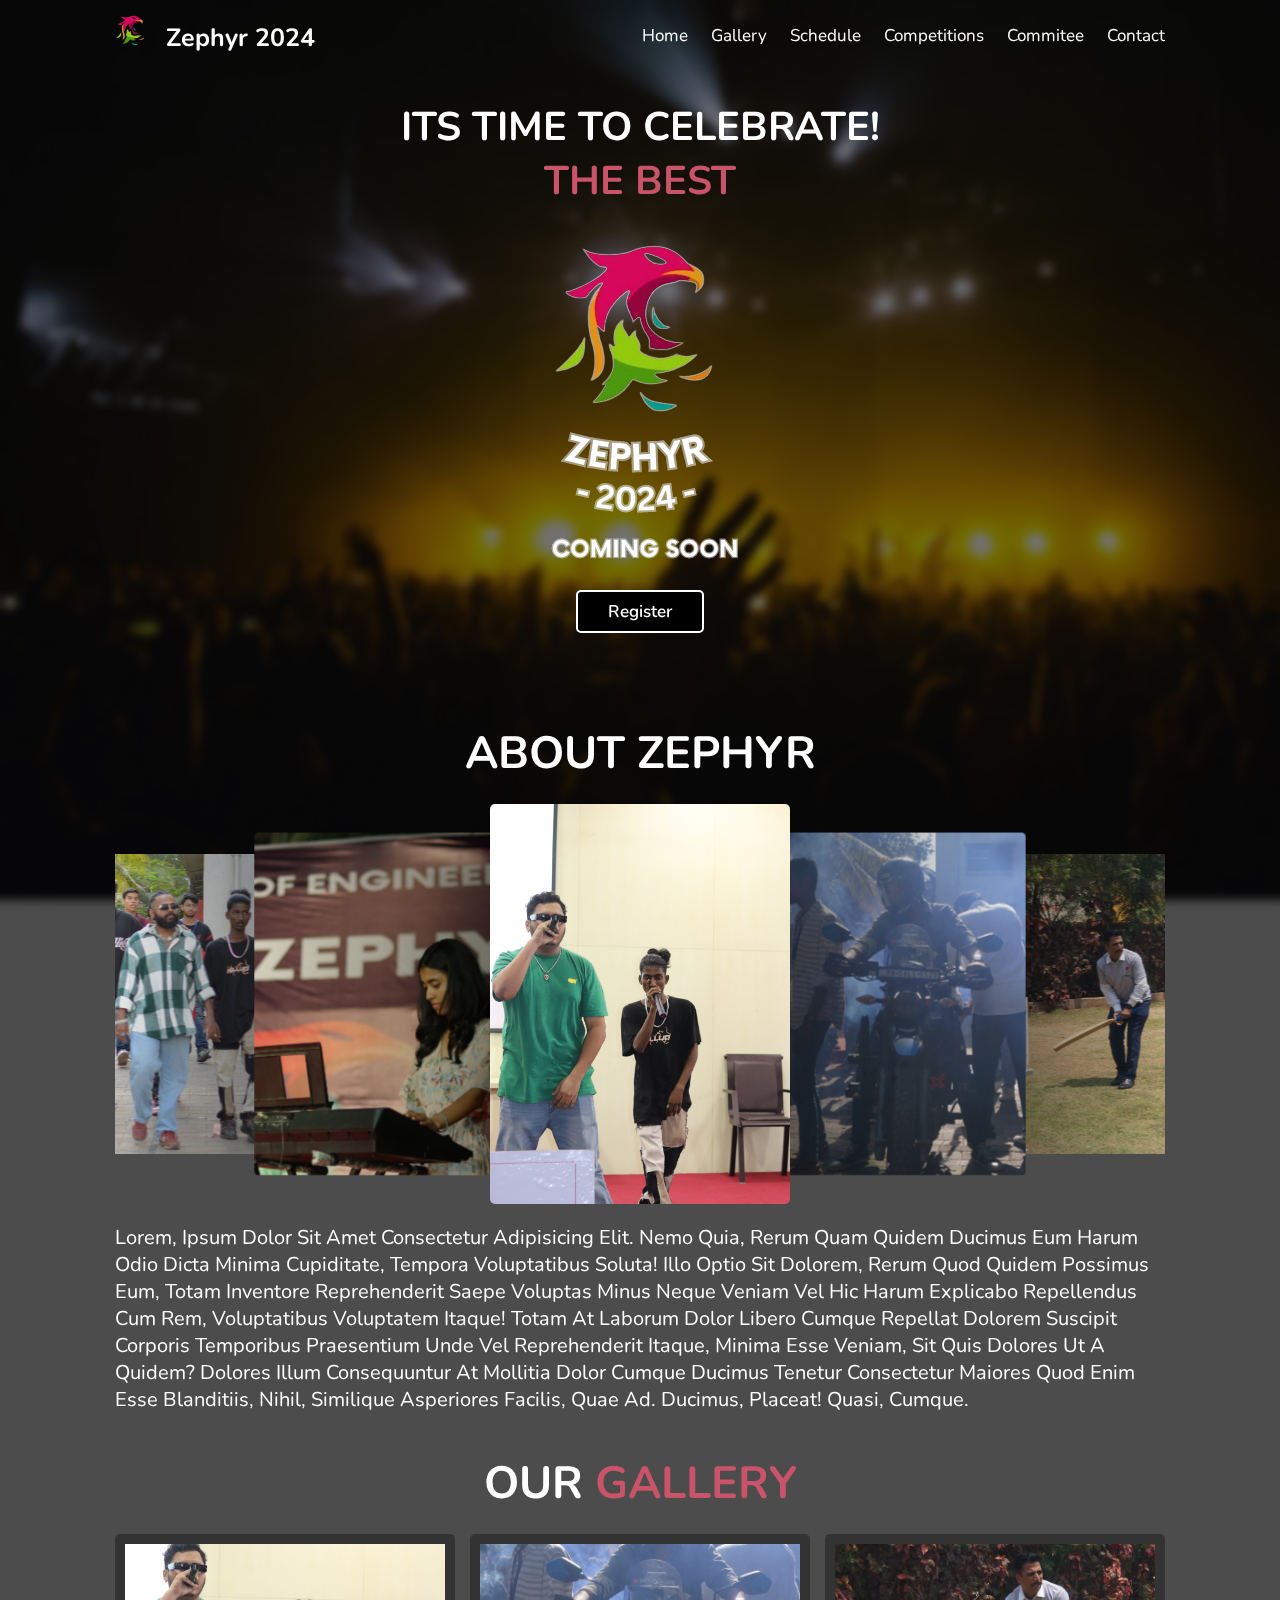
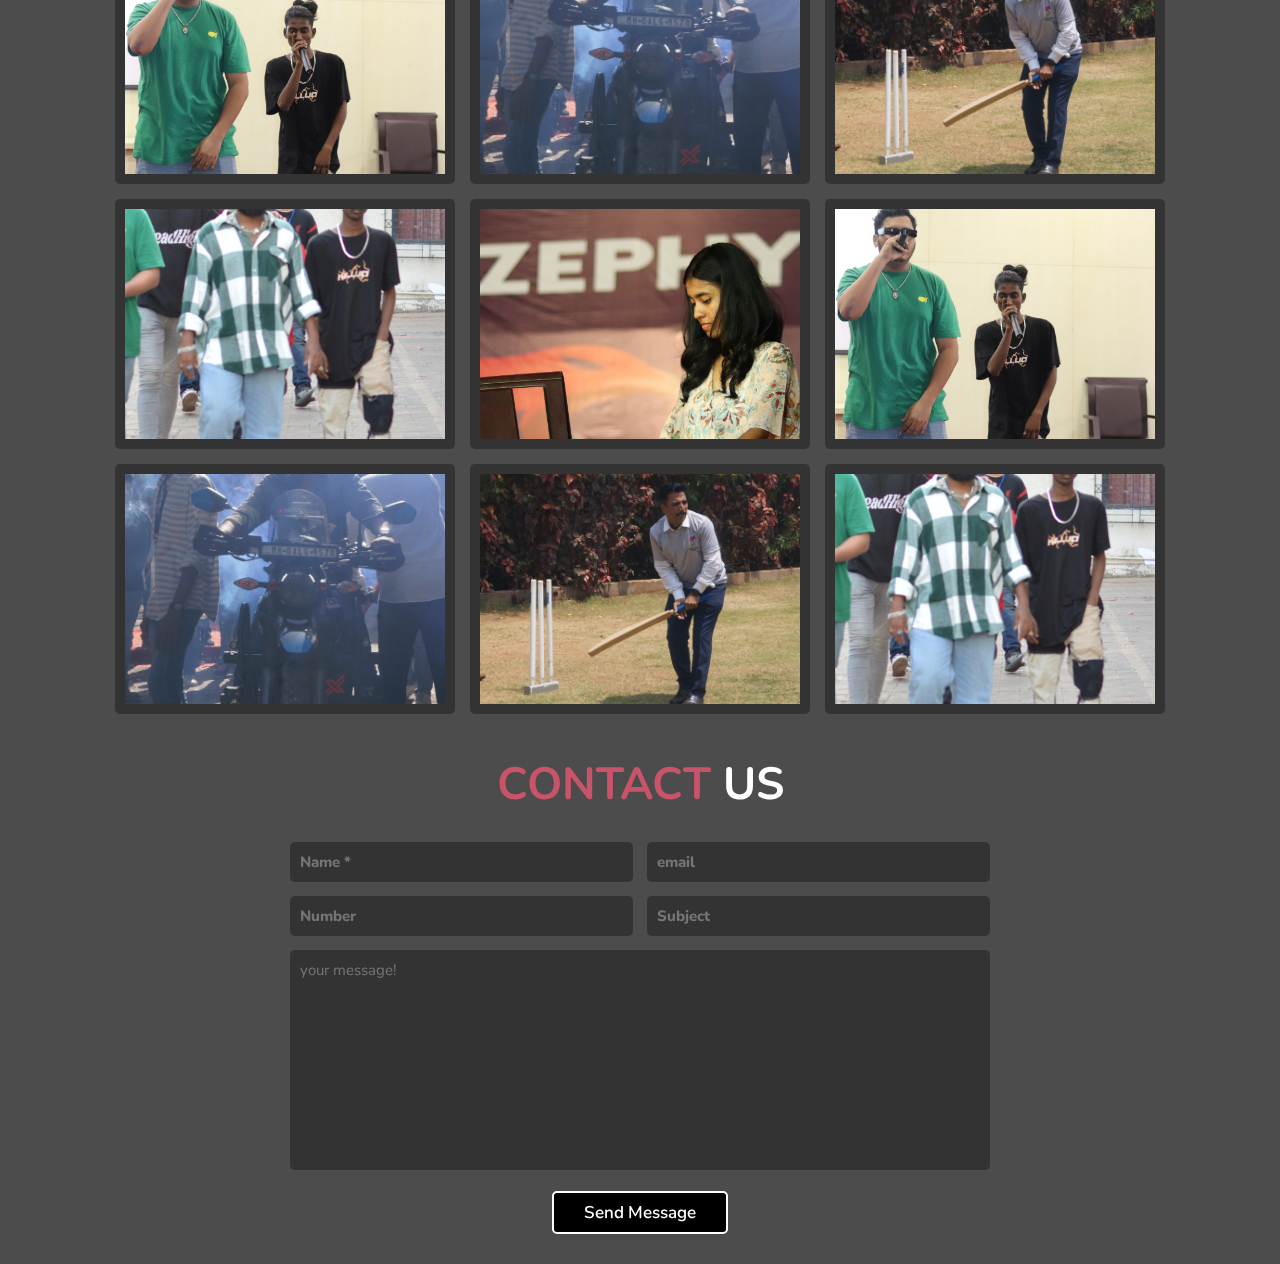
==== zephyr website/index.html @ 77f147ae "Add files via upload" ====
<!DOCTYPE html>
<html lang="en">
<head>
    <meta charset="UTF-8">
    <meta name="viewport" content="width=device-width, initial-scale=1.0">
    <title>Zephyr 2024</title>
    <link
  rel="stylesheet"
  href="https://cdn.jsdelivr.net/npm/swiper@11/swiper-bundle.min.css"
/>
    <link rel="stylesheet" href="style.css">
    <link rel="stylesheet" href="https://cdnjs.cloudflare.com/ajax/libs/font-awesome/6.5.1/css/all.min.css" integrity="sha512-DTOQO9RWCH3ppGqcWaEA1BIZOC6xxalwEsw9c2QQeAIftl+Vegovlnee1c9QX4TctnWMn13TZye+giMm8e2LwA==" crossorigin="anonymous" referrerpolicy="no-referrer" />
</head>
<body>
    <header class="header">
        <a href="" class="logo"><span><img src="30px.png" alt="">&nbsp;&nbsp;&nbsp;</span>Zephyr 2024</a>

        <nav class="navbar">
            <a href="#home">Home</a>
            <a href="#gallery">Gallery</a>
            <a href="#price">Schedule</a>
            <a href="#service">Competitions</a>
            <a href="#contact">Commitee</a>
            <a href="#contact">Contact</a>
        </nav>

        <div id="menu-bars" class="fas fa-bars"></div>

    </header>

    <!-- header section ends -->

    <!-- home section starts -->
    <section class="home" id="home">
        <div class="content">
            <h3>Its time to Celebrate! <br> <span>the best </span> <br><img src="coming.png" id="logo" alt=""></h3>
            <a href="form.html" class="btn">Register</a>
            <h1>ABOUT ZEPHYR</h1>
        </div>

        <div class="swiper mySwiper home-slider">
            <div class="swiper-wrapper">
                <div class="swiper-slide"><img src="image1.JPG" alt=""></div>
                <div class="swiper-slide"><img src="image2.JPG" alt=""></div>
                <div class="swiper-slide"><img src="image3.JPG" alt=""></div>
                <div class="swiper-slide"><img src="image4.JPG" alt=""></div>
                <div class="swiper-slide"><img src="image5.JPG" alt=""></div>
            </div>
        </div>
        <div class="about">
            <p>Lorem, ipsum dolor sit amet consectetur adipisicing elit. Nemo quia, rerum quam quidem ducimus eum harum odio dicta minima cupiditate, tempora voluptatibus soluta! Illo optio sit dolorem, rerum quod quidem possimus eum, totam inventore reprehenderit saepe voluptas minus neque veniam vel hic harum explicabo repellendus cum rem, voluptatibus voluptatem itaque! Totam at laborum dolor libero cumque repellat dolorem suscipit corporis temporibus praesentium unde vel reprehenderit itaque, minima esse veniam, sit quis dolores ut a quidem? Dolores illum consequuntur at mollitia dolor cumque ducimus tenetur consectetur maiores quod enim esse blanditiis, nihil, similique asperiores facilis, quae ad. Ducimus, placeat! Quasi, cumque. </p>
        </div>
    </section>

<!-- home section ends -->
<!-- Gallery section starts -->

<section class="gallery" id="gallery">
    <h1 class="heading">our <span>gallery</span></h1>

    <div class="box-container">
        <div class="box">
            <img src="image1.JPG" alt="">
           <h3 class="title">photos and events</h3>
           <div class="icons">
                <a href="#" class="fas fa-heart"></a>
                <a href="#" class="fas fa-share"></a>
                <a href="#" class="fas fa-eye"></a>
           </div>
        </div>

        <div class="box">
            <img src="image2.JPG" alt="">
           <h3 class="title">photos and events</h3>
           <div class="icons">
                <a href="#" class="fas fa-heart"></a>
                <a href="#" class="fas fa-share"></a>
                <a href="#" class="fas fa-eye"></a>
           </div>
        </div>

        <div class="box">
            <img src="image3.JPG" alt="">
           <h3 class="title">photos and events</h3>
           <div class="icons">
                <a href="#" class="fas fa-heart"></a>
                <a href="#" class="fas fa-share"></a>
                <a href="#" class="fas fa-eye"></a>
           </div>
        </div>

        <div class="box">
            <img src="image4.JPG" alt="">
           <h3 class="title">photos and events</h3>
           <div class="icons">
                <a href="#" class="fas fa-heart"></a>
                <a href="#" class="fas fa-share"></a>
                <a href="#" class="fas fa-eye"></a>
           </div>
        </div>

        <div class="box">
            <img src="image5.JPG" alt="">
           <h3 class="title">photos and events</h3>
           <div class="icons">
                <a href="#" class="fas fa-heart"></a>
                <a href="#" class="fas fa-share"></a>
                <a href="#" class="fas fa-eye"></a>
           </div>
        </div>

        <div class="box">
            <img src="image1.JPG" alt="">
           <h3 class="title">photos and events</h3>
           <div class="icons">
                <a href="#" class="fas fa-heart"></a>
                <a href="#" class="fas fa-share"></a>
                <a href="#" class="fas fa-eye"></a>
           </div>
        </div>

        <div class="box">
            <img src="image2.JPG" alt="">
           <h3 class="title">photos and events</h3>
           <div class="icons">
                <a href="#" class="fas fa-heart"></a>
                <a href="#" class="fas fa-share"></a>
                <a href="#" class="fas fa-eye"></a>
           </div>
        </div>

        <div class="box">
            <img src="image3.JPG" alt="">
           <h3 class="title">photos and events</h3>
           <div class="icons">
                <a href="#" class="fas fa-heart"></a>
                <a href="#" class="fas fa-share"></a>
                <a href="#" class="fas fa-eye"></a>
           </div>
        </div>

        <div class="box">
            <img src="image4.JPG" alt="">
           <h3 class="title">photos and events</h3>
           <div class="icons">
                <a href="#" class="fas fa-heart"></a>
                <a href="#" class="fas fa-share"></a>
                <a href="#" class="fas fa-eye"></a>
           </div>
        </div>
       

</section>

<!-- gallery section end -->
<section class="contact" id="contact">
    <h1 class="heading"><span>contact</span> us</h1>
    <form action="">
        <div class="inputBox">
            <input type="text" name="name" placeholder="Name *" required="required">
            <input type="email" placeholder="email">     
        </div>
        <div class="inputBox">
            <input type="number" name="name" placeholder="Number" required="required">
            <input type="text" placeholder="Subject">     
        </div>
        <textarea name="" placeholder="your message!" id="" cols="30" rows="10"></textarea>
        <input type="submit" value="send message" class="btn">

    </form>
</section>















    <script src="https://cdn.jsdelivr.net/npm/swiper@11/swiper-bundle.min.js"></script>
    <script src="script.js"></script>
</body>
</html>
---- zephyr website/style.css ----
@import url('https://fonts.googleapis.com/css2?family=Nunito:wght@200;600;700&display=swap');

:root{
    --main-color: #3867d6
}

*{
    font-family: 'Nunito', sans-serif;
    margin:0 ;
    padding: 0;
    box-sizing: border-box;
    outline: none;
    border: none;
    text-decoration: none;
    text-transform: capitalize;
    transition: .2s linear;

}

html{
    font-size: 62.5%;
    overflow-x: hidden;
    scroll-padding-top: 7rem;
    scroll-behavior: smooth;
}

html::-webkit-scrollbar{
    width:1rem;
    
}
html::-webkit-scrollbar-thumb{
    background: var(--main-color);
    border-radius: 5rem;
}

body{
    background: #222;
    background-image: url('zephyre.jpg');
    background-size: cover;
    background-repeat: no-repeat;
    background-attachment: fixed;
    background-color: rgba(0, 0, 0, 0.7);
    backdrop-filter: blur(5px);
    margin: 0;
    padding: 0;
}

section{
    padding: 2rem 9%;
}

.header{
    position:fixed;
    top:0;
    left: 0;
    right:0;
    z-index: 1000;
    display: flex;
    align-items: center;
    justify-content: space-between;
    padding: 1.5rem 9%;
}

.header .logo{
    font-weight: bolder;
    color:white;
    font-size: 2.5rem;
}

.header .logo span{
    color: var(--main-color);
}
.header .navbar a{
    font-size: 1.7rem;
    color:white;
    margin-left: 2rem;
}

.header .navbar a:hover{
    color: var(--main-color)
}

#menu-bars{
    font-size: 3rem;
    color: white;
    cursor: pointer;
    display: none;
}

.home .content{
    text-align: center;
    padding-top: 6rem;
    margin: 2rem auto;
    max-width: 70rem;
    
}

.home .content h3{
      color: white;
      font-size: 4.5rem;
      text-transform: uppercase;
}

.home .content h3 span{
    color: rgb(201, 83, 105);
    text-transform: uppercase;
}

.btn{
    margin-top: 1rem;
    display: inline-block;
    padding: .8rem 3rem;
    font-size: 1.7rem;
    border-radius: .5rem;
    background: black;
    cursor: pointer;
    color:white; 
    border: white solid 2px;
    font-weight: 600;
}

.btn:hover{
    background: rgb(201, 83, 105);
}

.home .home-slider .swiper-slide{
    overflow: hidden;
    border-radius: .5rem;
    height: 40rem;
    width:30rem;
}

.home .home-slider .swiper-slide img{
    height: 100%;
    width: 100%;
    object-fit: cover;
}

.home .content h1{
    margin-top: 9rem;
    color: white;
    font-size: 4.5rem;
    text-transform: uppercase;
}

.about p{
    margin-top: 2rem;
    color: white;
    font-size: 2rem;
}

.home .content h3{
    font-size: 4rem;
}

.gallery .box-container{
    display: grid;
    grid-template-columns: repeat(auto-fit, minmax(27rem,1fr));
    gap: 1.5rem;
}


.gallery .box-container .box{
    position: relative;
    border: 1rem solid #333;
    border-radius: .5rem;
    height: 25rem;
    cursor: pointer;
    overflow: hidden;
}

.gallery .box-container .box img{
    height: 100%;
    width: 100%;
    object-fit: cover;
}

.gallery .box-container .box:hover img{
    transform: scale(1.1);
    filter: grayscale();
}

.gallery .box-container .box .title{
    position: absolute;
    top:-10rem; left: 0; right: 0;
    background-color: #333;
    color: #fff;
    text-align: center;
    padding-bottom: 1rem;
    font-size: 2rem;
}

.gallery .box-container .box:hover .title{
    top:0;
}

.gallery .box-container .box .icons{ 
    position: absolute;
    bottom:-10rem; left: 0; right: 0;
    background-color: #333;
    padding-top: 1rem;
    text-align: center;
    
}

.gallery .box-container .box:hover .icons{
     bottom: 0;
}

.gallery .box-container .box .icons a{
    font-size: 2rem;
    margin: .5rem 1rem;
    color: #fff;
}

.gallery .box-container .box .icons a:hover{
    color: var(--main-color);
}



.heading{
    color: white;
    font-size: 4.5rem;
    text-transform: uppercase;
    text-align: center;
    margin-bottom: 2rem;
}

.heading span{
  color: rgb(201, 83, 105);
  text-transform: uppercase;
}



/* media queries */

@media(max-width:991px){

    html{
        font-size: 55%;

    }
    .header{
        padding: 1.5rem 2rem;
    }

    section{
        padding: 2rem;
    }

}

@media(max-width:768px){

    #menu-bars{
        display: initial;
    }

    .header .navbar{
        position: absolute;
        top: 0; left: 0; right: 0;
        border-top: .1rem solid #222;
        background: #333;
        clip-path: polygon(0 0,100% 0, 100% 0, 0 0);
    }

    .header .navbar.active{
        clip-path: polygon(0 0,100% 0, 100% 100%, 0 100%); 
    }

    .fa-times{
        transform: rotate(180deg)
    }
    .header .navbar a{
        display: flex;
        background: #222;
        border-radius: .5rem;
        padding: 1.3rem;
        margin: 1.3rem;
        font-size: 2rem;
    }

}

@media(max-width:450px){

    html{
        font-size: 50%;

    }

    .home .home-slider .swiper-slide{
        width: 27rem;
    }

    .contact form .inputBox input{
        width: 100%;
    }
   

}





/* form css */
.registration-form h2{
    color: white;
    font-size: 4.5rem;
    text-transform: uppercase;
    text-align: center;
    margin-bottom: 2rem;
    margin-top: 3rem;
    margin-right: 48%;

}

input{
    color: black;
    font-size: 2rem;
    font-weight: 800;
}
#registrationForm{
    display: grid;
    font-size: 3rem;
    color: pink;   
     margin-left: 10%;
    margin-right: 40%;
}
#name{
    width: 100%;
}
#email{
    width: 100%;
}
#year{
    width: 100%;
}

#branch{
    width: 100%;

}
#phone{
    width: 100%;
    margin-bottom: 3rem;

}

registration-form .btn{
    width: 20%;
    text-align: center;
}

.contact form{
    max-width: 70rem;
    margin: 1rem auto;
    text-align: center;
}

.contact form .inputBox{
    display: flex;
    justify-content: space-between;
    flex-wrap: wrap;
}

.contact form .inputBox input,
.contact form textarea{
    width: 100%;
    background-color: #333;
    border-radius: .5rem;
    padding: 1rem;
    margin: .7rem 0;
    font-size: 1.5rem;
    color: #fff;
    text-transform: none;
}

.contact form .inputBox input::focus,
.contact form textarea::focus{
    text-transform: capitalize;
    color: #444;
}

.contact form .inputBox input{
    width: 49%;
}

.contact form textarea{
    resize: none;
}
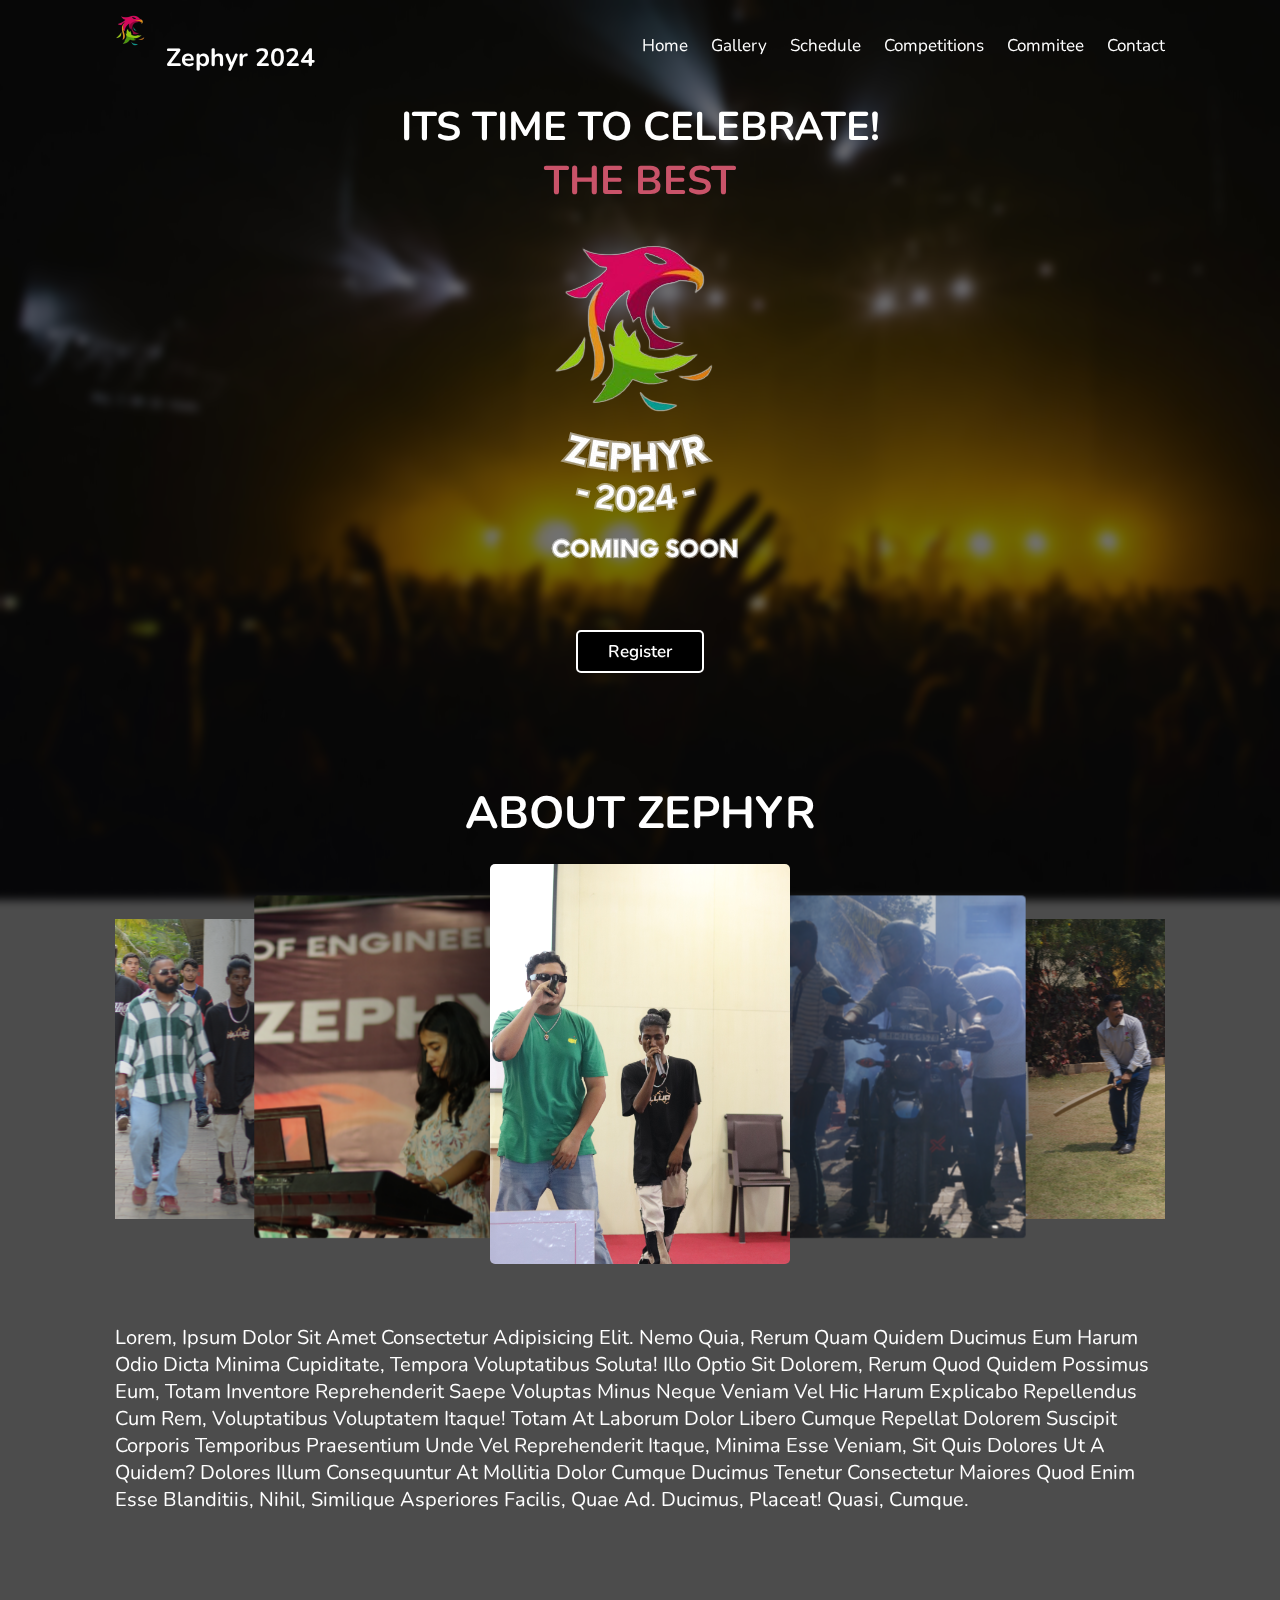
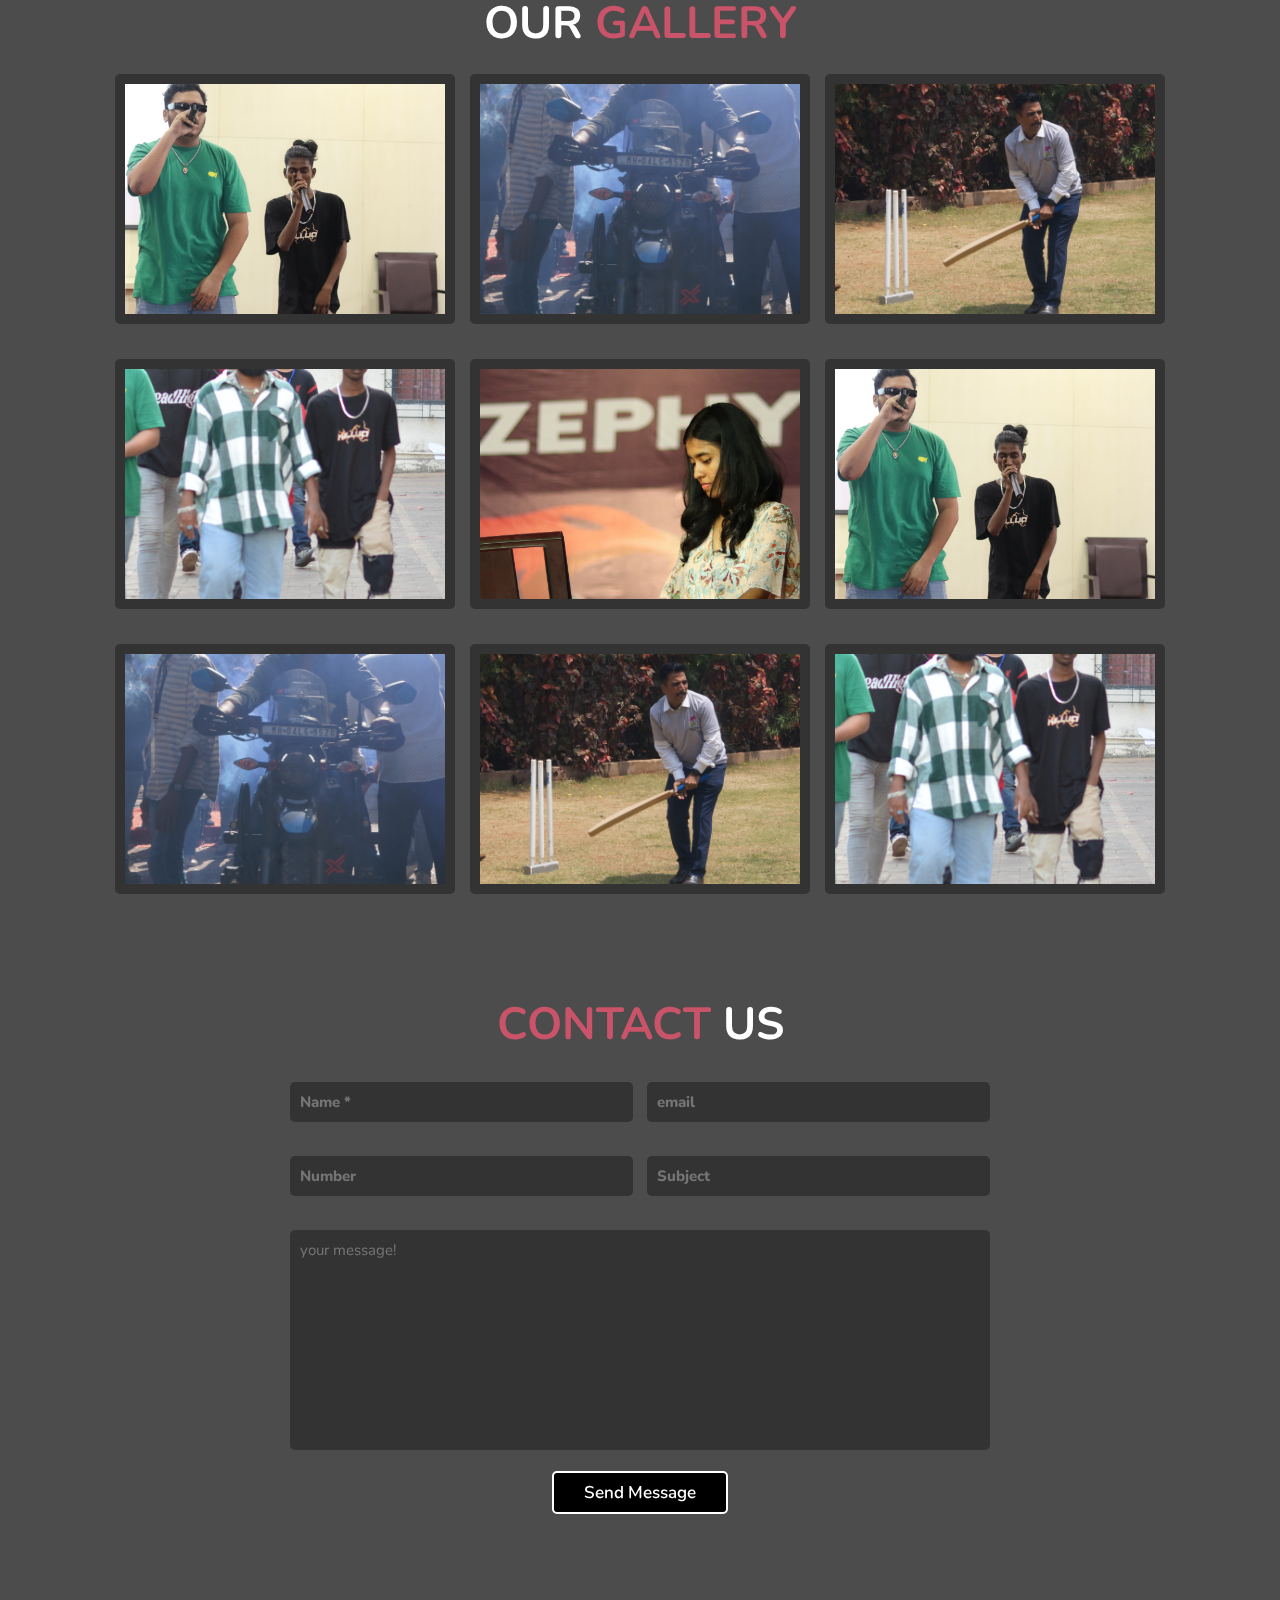
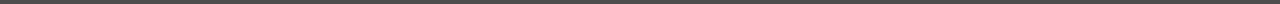
==== commit 147b55ae: "Add files via upload" ====
--- a/zephyr website/index.html
+++ b/zephyr website/index.html
@@ -34,7 +34,7 @@
     <section class="home" id="home">
         <div class="content">
             <h3>Its time to Celebrate! <br> <span>the best </span> <br><img src="coming.png" id="logo" alt=""></h3>
-            <a href="form.html" class="btn">Register</a>
+            <a href="page.html" class="btn">Register</a>
             <h1>ABOUT ZEPHYR</h1>
         </div>
 
--- a/zephyr website/style.css
+++ b/zephyr website/style.css
@@ -7,6 +7,7 @@
 *{
     font-family: 'Nunito', sans-serif;
     margin:0 ;
+    margin-bottom: 2rem;
     padding: 0;
     box-sizing: border-box;
     outline: none;
@@ -298,8 +299,6 @@
     .contact form .inputBox input{
         width: 100%;
     }
-   
-
 }
 
 
@@ -314,7 +313,8 @@
     text-align: center;
     margin-bottom: 2rem;
     margin-top: 3rem;
-    margin-right: 48%;
+    margin-right: 0%;
+    align-items: center;
 
 }
 
@@ -391,4 +391,42 @@
 
 .contact form textarea{
     resize: none;
+}
+body {
+    margin: 0; /* Remove default margin */
+}
+
+.container {
+    display: flex;
+    justify-content: space-around;
+    margin: 2rem;
+    flex-wrap: wrap; /* Allow cards to wrap to the next line */
+}
+
+.card {
+    margin: 1rem;
+    box-sizing: border-box;
+
+    border-radius: .5rem;
+    height: 40rem;
+    width: 40rem;
+}
+
+.card img{
+    height: 100%;
+    width: 100%;
+    object-fit: cover;
+}
+
+.head{
+    color: white;
+    font-size: 3rem;
+    text-transform: uppercase;
+    text-align: center;
+    margin-bottom: 2rem;
+}
+
+.head span{
+  color: rgb(201, 83, 105);
+  text-transform: uppercase;
 }